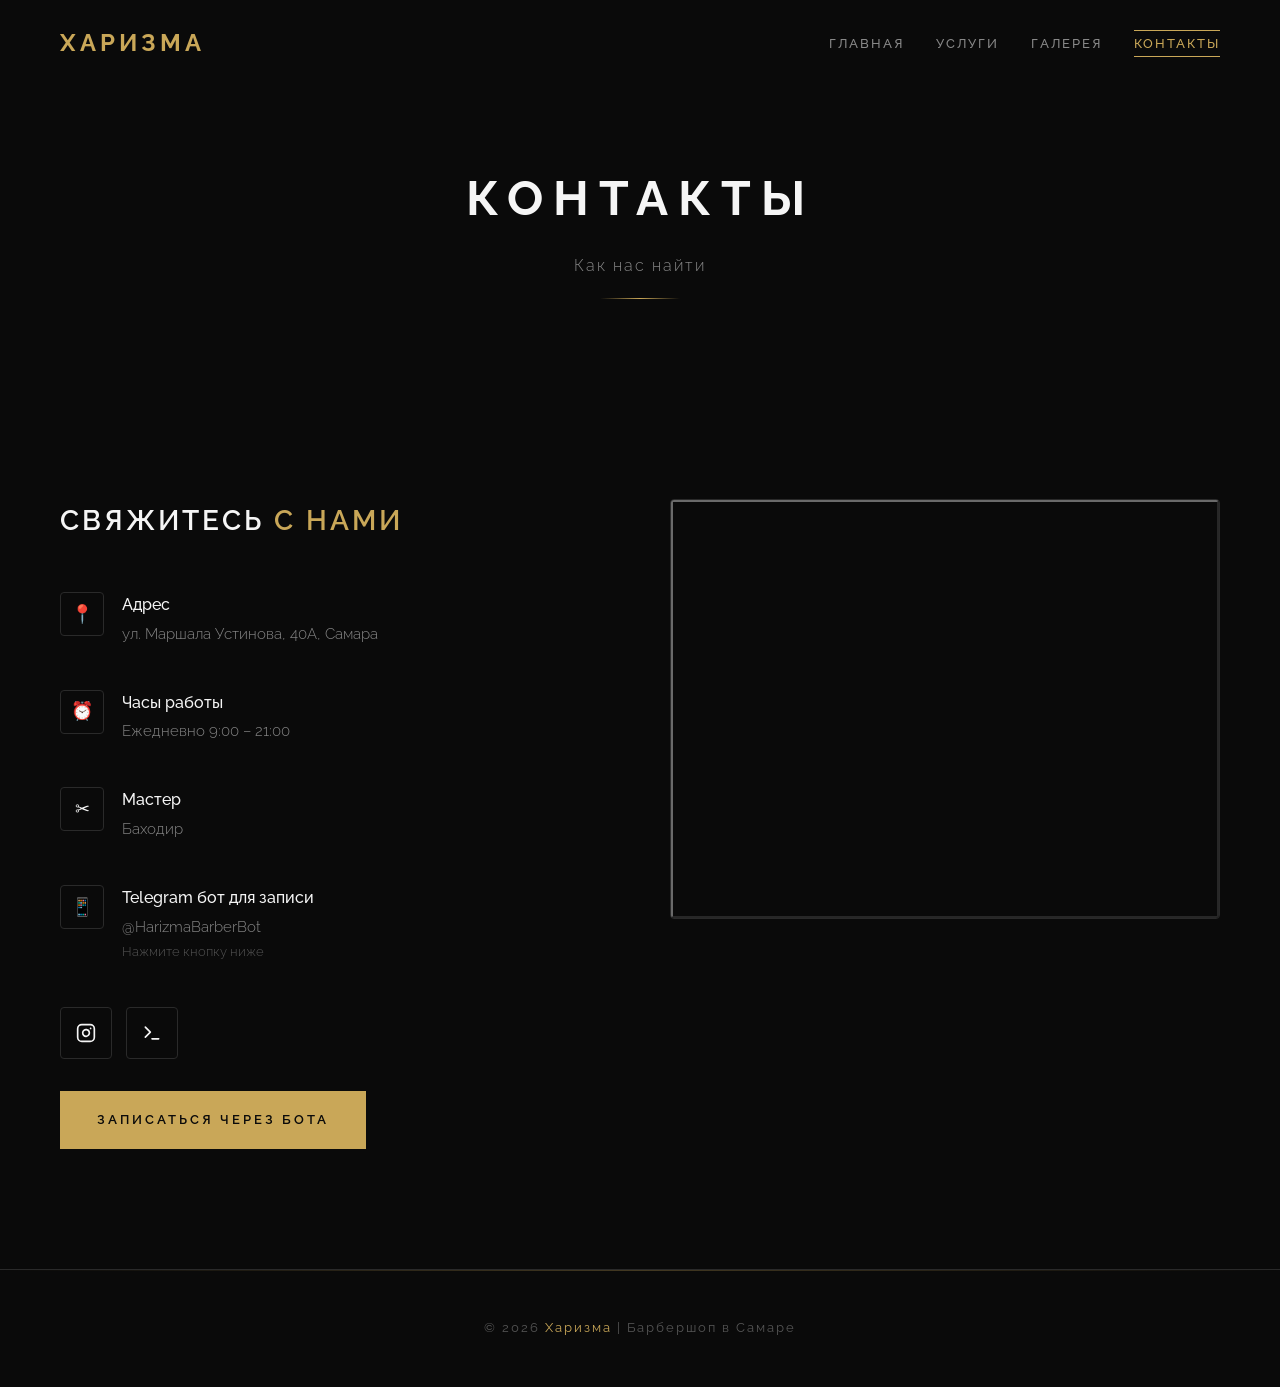
==== contacts.html @ 75cad37e "Initial commit - Харизма barbershop site" ====
<!DOCTYPE html>
<html lang="ru">
<head>
  <meta charset="UTF-8">
  <meta name="viewport" content="width=device-width, initial-scale=1.0">
  <title>Контакты | Харизма Барбершоп</title>
  <meta name="description" content="Контакты барбершопа Харизма в Самаре. Адрес: ул. Маршала Устинова 40А. Телефон, Instagram, Telegram бот для записи.">
  <link rel="preconnect" href="https://fonts.googleapis.com">
  <link rel="preconnect" href="https://fonts.gstatic.com" crossorigin>
  <link href="https://fonts.googleapis.com/css2?family=Raleway:wght@300;400;500;600;700&display=swap" rel="stylesheet">

  <link rel="stylesheet" href="css/style.css">
</head>
<body>
  <div class="loading-screen" id="loadingScreen">
    <div class="loading-scissors">✂</div>
    <div class="loading-bar"><div class="loading-bar-fill"></div></div>
  </div>
  <nav class="navbar" id="navbar">
    <div class="container">
      <a href="index.html" class="logo">Харизма</a>
      <button class="menu-toggle" id="menuToggle" aria-label="Меню">
        <span></span>
        <span></span>
        <span></span>
      </button>
      <ul class="nav-links" id="navLinks">
        <li><a href="index.html">Главная</a></li>
        <li><a href="services.html">Услуги</a></li>
        <li><a href="gallery.html">Галерея</a></li>
        <li><a href="contacts.html" class="active">Контакты</a></li>
      </ul>
    </div>
  </nav>

  <section class="page-header">
    <div class="container">
      <h1>Контакты</h1>
      <p>Как нас найти</p>
    </div>
  </section>

  <section class="section">
    <div class="container">
      <div class="contacts-grid">
        <div class="contacts-info">
          <h3>Свяжитесь <span>с нами</span></h3>

          <div class="contact-item reveal">
            <div class="contact-icon">📍</div>
            <div class="contact-text">
              <strong>Адрес</strong>
              ул. Маршала Устинова, 40А, Самара
            </div>
          </div>

          <div class="contact-item reveal reveal-delay-1">
            <div class="contact-icon">⏰</div>
            <div class="contact-text">
              <strong>Часы работы</strong>
              Ежедневно 9:00 – 21:00
            </div>
          </div>

          <div class="contact-item reveal reveal-delay-2">
            <div class="contact-icon">✂</div>
            <div class="contact-text">
              <strong>Мастер</strong>
              Баходир
            </div>
          </div>

          <div class="contact-item reveal reveal-delay-3">
            <div class="contact-icon">📱</div>
            <div class="contact-text">
              <strong>Telegram бот для записи</strong>
              @HarizmaBarberBot<br>
              <span style="font-size: 13px; color: var(--text-muted);">Нажмите кнопку ниже</span>
            </div>
          </div>

          <div class="social-links reveal">
            <a href="https://www.instagram.com/bahtiyorbarber25" target="_blank" class="social-link" title="Instagram">
              <svg width="20" height="20" viewBox="0 0 24 24" fill="none" stroke="currentColor" stroke-width="2" stroke-linecap="round" stroke-linejoin="round">
                <rect x="2" y="2" width="20" height="20" rx="5" ry="5"></rect>
                <path d="M16 11.37A4 4 0 1 1 12.63 8 4 4 0 0 1 16 11.37z"></path>
                <line x1="17.5" y1="6.5" x2="17.51" y2="6.5"></line>
              </svg>
            </a>
            <a href="https://t.me/HarizmaBarberBot" target="_blank" class="social-link" title="Telegram Bot">
              <svg width="20" height="20" viewBox="0 0 24 24" fill="none" stroke="currentColor" stroke-width="2" stroke-linecap="round" stroke-linejoin="round">
                <polyline points="4 17 10 11 4 5"></polyline>
                <line x1="12" y1="19" x2="20" y2="19"></line>
              </svg>
            </a>
          </div>

          <div class="hero-buttons" style="margin-top: 32px; justify-content: flex-start;">
            <a href="https://t.me/HarizmaBarberBot" target="_blank" class="btn btn-primary">
              Записаться через бота
            </a>
          </div>
        </div>

        <div class="reveal reveal-delay-2">
          <div class="map-container">
            <iframe src="https://yandex.ru/map-widget/v1/?ll=50.309959,53.323868&z=17&pt=50.309959,53.323868,pm2dol&text=Самара, Маршала Устинова 40А" allowfullscreen></iframe>
          </div>
        </div>
      </div>
    </div>
  </section>

  <footer class="footer">
    <div class="container">
      <p class="footer-text">© 2026 <span>Харизма</span> | Барбершоп в Самаре</p>
    </div>
  </footer>

  <script src="js/main.js"></script>
</body>
</html>
---- css/style.css ----
:root {
  --bg-primary: #0a0a0a;
  --bg-secondary: #141414;
  --bg-card: #1a1a1a;
  --border-color: #2a2a2a;
  --gold: #c9a758;
  --gold-light: #e0c878;
  --gold-dark: #a8883e;
  --text-primary: #f5f5f5;
  --text-secondary: #888888;
  --text-muted: #555555;
  --font-main: 'Raleway', sans-serif;
  --transition-smooth: cubic-bezier(0.25, 0.46, 0.45, 0.94);
  --transition-bounce: cubic-bezier(0.68, -0.55, 0.265, 1.55);
}

* {
  margin: 0;
  padding: 0;
  box-sizing: border-box;
}

html {
  scroll-behavior: smooth;
}

body {
  font-family: var(--font-main);
  background-color: var(--bg-primary);
  color: var(--text-primary);
  line-height: 1.6;
  overflow-x: hidden;
  opacity: 0;
  animation: pageFadeIn 0.8s cubic-bezier(0.25, 0.46, 0.45, 0.94) forwards;
  cursor: default;
}

::selection {
  background: var(--gold);
  color: var(--bg-primary);
}

@keyframes pageFadeIn {
  from { opacity: 0; transform: translateY(30px) scale(0.98); }
  to { opacity: 1; transform: translateY(0) scale(1); }
}

a { text-decoration: none; color: inherit; }
ul { list-style: none; }

.container {
  max-width: 1200px;
  margin: 0 auto;
  padding: 0 20px;
}

/* ===== LOADING SCREEN ===== */
.loading-screen {
  position: fixed;
  top: 0;
  left: 0;
  width: 100%;
  height: 100%;
  background: var(--bg-primary);
  z-index: 999999;
  display: flex;
  flex-direction: column;
  align-items: center;
  justify-content: center;
  transition: opacity 0.8s ease, visibility 0.8s ease;
}

.loading-screen.hidden {
  opacity: 0;
  visibility: hidden;
}

.loading-scissors {
  font-size: 48px;
  animation: loadingSpin 1.2s ease infinite;
  color: var(--gold);
}

@keyframes loadingSpin {
  0% { transform: rotate(0deg) scale(1); }
  50% { transform: rotate(180deg) scale(1.2); }
  100% { transform: rotate(360deg) scale(1); }
}

.loading-bar {
  width: 120px;
  height: 2px;
  background: var(--border-color);
  margin-top: 24px;
  overflow: hidden;
  border-radius: 2px;
}

.loading-bar-fill {
  height: 100%;
  width: 0;
  background: var(--gold);
  border-radius: 2px;
  animation: loadingFill 1.2s ease forwards;
}

@keyframes loadingFill {
  0% { width: 0; }
  50% { width: 60%; }
  100% { width: 100%; }
}

/* ===== NAVBAR ===== */
.navbar {
  position: fixed;
  top: 0;
  left: 0;
  width: 100%;
  z-index: 1000;
  padding: 24px 0;
  transition: all 0.6s var(--transition-smooth);
}

.navbar.scrolled {
  background: rgba(10, 10, 10, 0.85);
  backdrop-filter: blur(24px) saturate(1.5);
  -webkit-backdrop-filter: blur(24px) saturate(1.5);
  padding: 12px 0;
  border-bottom: 1px solid var(--border-color);
  box-shadow: 0 4px 40px rgba(0, 0, 0, 0.4);
}

.navbar .container {
  display: flex;
  justify-content: space-between;
  align-items: center;
}

.navbar .logo {
  font-size: 24px;
  font-weight: 700;
  letter-spacing: 4px;
  text-transform: uppercase;
  color: var(--gold);
  transition: color 0.4s var(--transition-smooth);
}

.navbar .logo:hover {
  color: var(--gold-light);
}

.nav-links {
  display: flex;
  gap: 32px;
}

.nav-links a {
  font-size: 13px;
  font-weight: 500;
  letter-spacing: 2px;
  text-transform: uppercase;
  color: var(--text-secondary);
  transition: all 0.4s var(--transition-smooth);
  position: relative;
  padding: 4px 0;
}

.nav-links a::before {
  content: '';
  position: absolute;
  bottom: -2px;
  left: 50%;
  width: 0;
  height: 1px;
  background-color: var(--gold);
  transition: all 0.4s var(--transition-smooth);
  transform: translateX(-50%);
}

.nav-links a::after {
  content: '';
  position: absolute;
  top: -2px;
  right: 50%;
  width: 0;
  height: 1px;
  background-color: var(--gold);
  transition: all 0.4s var(--transition-smooth);
  transform: translateX(50%);
}

.nav-links a:hover {
  color: var(--gold);
  letter-spacing: 3px;
}

.nav-links a:hover::before,
.nav-links a:hover::after {
  width: 100%;
}

.nav-links a.active {
  color: var(--gold);
}

.nav-links a.active::before,
.nav-links a.active::after {
  width: 100%;
}

.menu-toggle {
  display: none;
  background: none;
  border: none;
  cursor: pointer;
  padding: 8px;
  z-index: 1001;
}

.menu-toggle span {
  display: block;
  width: 24px;
  height: 2px;
  background-color: var(--gold);
  margin: 5px 0;
  transition: all 0.4s var(--transition-smooth);
  border-radius: 2px;
}

.menu-toggle.open span:nth-child(1) {
  transform: rotate(45deg) translate(5px, 5px);
  width: 28px;
}

.menu-toggle.open span:nth-child(2) {
  opacity: 0;
  transform: translateX(-10px);
}

.menu-toggle.open span:nth-child(3) {
  transform: rotate(-45deg) translate(5px, -5px);
  width: 28px;
}

/* ===== HERO ===== */
.hero {
  min-height: 100vh;
  display: flex;
  align-items: center;
  justify-content: center;
  text-align: center;
  position: relative;
  overflow: hidden;
}

/* ===== FLOATING PARTICLES ===== */
.particles {
  position: absolute;
  top: 0;
  left: 0;
  width: 100%;
  height: 100%;
  pointer-events: none;
  overflow: hidden;
}

.particle {
  position: absolute;
  width: 2px;
  height: 2px;
  background: var(--gold);
  border-radius: 50%;
  opacity: 0;
  animation: particleFloat linear infinite;
}

@keyframes particleFloat {
  0% { transform: translateY(100vh) scale(0); opacity: 0; }
  10% { opacity: 0.6; }
  90% { opacity: 0.6; }
  100% { transform: translateY(-10vh) scale(1); opacity: 0; }
}

.hero-content {
  position: relative;
  z-index: 1;
  padding: 0 20px;
}

.hero-label {
  font-size: 13px;
  font-weight: 500;
  letter-spacing: 6px;
  text-transform: uppercase;
  color: var(--gold);
  margin-bottom: 24px;
  opacity: 0;
  animation: heroReveal 0.8s var(--transition-smooth) 0.3s forwards;
  position: relative;
  display: inline-block;
}

.hero-label::before,
.hero-label::after {
  content: '';
  position: absolute;
  top: 50%;
  width: 40px;
  height: 1px;
  background: var(--gold);
  opacity: 0;
  animation: lineExpand 0.6s var(--transition-smooth) 0.6s forwards;
}

.hero-label::before { right: calc(100% + 16px); }
.hero-label::after { left: calc(100% + 16px); }

@keyframes lineExpand {
  from { width: 0; opacity: 0; }
  to { width: 40px; opacity: 0.5; }
}

.hero-icon {
  font-size: 56px;
  margin-bottom: 24px;
  display: inline-block;
  opacity: 0;
  animation: heroReveal 0.6s var(--transition-bounce) 0.2s forwards;
}

.hero-icon:hover {
  animation: iconWiggle 0.5s ease;
}

@keyframes iconWiggle {
  0%, 100% { transform: rotate(0deg); }
  25% { transform: rotate(-15deg); }
  75% { transform: rotate(15deg); }
}

.hero-title {
  font-size: 80px;
  font-weight: 700;
  letter-spacing: 16px;
  text-transform: uppercase;
  line-height: 1.1;
  margin-bottom: 16px;
  opacity: 0;
  animation: heroReveal 1s var(--transition-smooth) 0.5s forwards;
}

.hero-title span {
  background: linear-gradient(135deg, var(--gold), var(--gold-light), var(--gold-dark), var(--gold));
  background-size: 300% 300%;
  -webkit-background-clip: text;
  -webkit-text-fill-color: transparent;
  background-clip: text;
  animation: textShimmer 4s ease infinite;
}

@keyframes textShimmer {
  0%, 100% { background-position: 0% 50%; }
  50% { background-position: 100% 50%; }
}

.hero-title .char {
  display: inline-block;
  opacity: 0;
  transform: translateY(40px) rotateX(90deg);
  animation: charReveal 0.6s var(--transition-smooth) forwards;
}

@keyframes charReveal {
  to { opacity: 1; transform: translateY(0) rotateX(0); }
}

.hero-subtitle {
  font-size: 18px;
  color: var(--text-secondary);
  margin-bottom: 8px;
  font-weight: 300;
  letter-spacing: 2px;
  opacity: 0;
  animation: heroReveal 0.8s var(--transition-smooth) 0.7s forwards;
}

.hero-address {
  font-size: 16px;
  color: var(--text-muted);
  margin-bottom: 6px;
  opacity: 0;
  animation: heroReveal 0.8s var(--transition-smooth) 0.8s forwards;
}

.hero-hours {
  font-size: 16px;
  color: var(--gold);
  font-weight: 500;
  margin-bottom: 40px;
  opacity: 0;
  animation: heroReveal 0.8s var(--transition-smooth) 0.9s forwards;
  position: relative;
  display: inline-block;
}

.hero-hours::after {
  content: '';
  position: absolute;
  bottom: -4px;
  left: 0;
  width: 100%;
  height: 1px;
  background: var(--gold);
  transform: scaleX(0);
  transform-origin: right;
  transition: transform 0.6s var(--transition-smooth);
}

.hero-hours:hover::after {
  transform: scaleX(1);
  transform-origin: left;
}

@keyframes heroReveal {
  from { opacity: 0; transform: translateY(30px); }
  to { opacity: 1; transform: translateY(0); }
}

.hero-buttons {
  display: flex;
  gap: 16px;
  justify-content: center;
  flex-wrap: wrap;
  opacity: 0;
  animation: heroReveal 0.8s var(--transition-smooth) 1.1s forwards;
}

/* ===== BUTTONS ===== */
.btn {
  display: inline-flex;
  align-items: center;
  gap: 10px;
  padding: 18px 36px;
  font-family: var(--font-main);
  font-size: 13px;
  font-weight: 600;
  letter-spacing: 3px;
  text-transform: uppercase;
  border: 1px solid var(--gold);
  cursor: pointer;
  position: relative;
  overflow: hidden;
  transition: all 0.5s var(--transition-smooth);
  z-index: 1;
}

.btn::before {
  content: '';
  position: absolute;
  top: 0;
  left: -100%;
  width: 100%;
  height: 100%;
  background: linear-gradient(90deg, transparent, rgba(201, 167, 88, 0.15), transparent);
  transition: left 0.6s var(--transition-smooth);
  z-index: -1;
}

.btn:hover::before {
  left: 100%;
}

.btn-primary {
  background-color: var(--gold);
  color: var(--bg-primary);
}

.btn-primary:hover {
  background-color: transparent;
  color: var(--gold);
  transform: translateY(-3px);
  box-shadow: 0 12px 40px rgba(201, 167, 88, 0.25);
}

.btn-primary:active {
  transform: translateY(-1px);
}

.btn-secondary {
  background-color: transparent;
  color: var(--gold);
}

.btn-secondary:hover {
  background-color: var(--gold);
  color: var(--bg-primary);
  transform: translateY(-3px);
  box-shadow: 0 12px 40px rgba(201, 167, 88, 0.25);
}

.btn-secondary:active {
  transform: translateY(-1px);
}

/* ===== SCROLL INDICATOR ===== */
.scroll-indicator {
  position: absolute;
  bottom: 40px;
  left: 50%;
  transform: translateX(-50%);
  display: flex;
  flex-direction: column;
  align-items: center;
  gap: 12px;
  opacity: 0;
  animation: heroReveal 0.8s var(--transition-smooth) 1.3s forwards;
}

.scroll-indicator span {
  font-size: 10px;
  letter-spacing: 4px;
  text-transform: uppercase;
  color: var(--text-muted);
}

.scroll-line {
  width: 1px;
  height: 50px;
  background: linear-gradient(to bottom, var(--gold), transparent);
  animation: scrollPulse 2s ease infinite;
}

.scroll-mouse {
  width: 20px;
  height: 32px;
  border: 1.5px solid var(--text-muted);
  border-radius: 10px;
  position: relative;
  transition: border-color 0.3s ease;
}

.scroll-mouse::before {
  content: '';
  position: absolute;
  top: 6px;
  left: 50%;
  transform: translateX(-50%);
  width: 2px;
  height: 6px;
  background: var(--gold);
  border-radius: 2px;
  animation: mouseScroll 2s ease infinite;
}

@keyframes mouseScroll {
  0% { top: 6px; opacity: 1; }
  100% { top: 18px; opacity: 0; }
}

@keyframes scrollPulse {
  0%, 100% { opacity: 1; transform: scaleY(1); }
  50% { opacity: 0.3; transform: scaleY(0.5); }
}

/* ===== STATS SECTION ===== */
.stats-section {
  padding: 80px 0;
  position: relative;
  overflow: hidden;
}

.stats-section::before {
  content: '';
  position: absolute;
  top: 0;
  left: 0;
  right: 0;
  bottom: 0;
  pointer-events: none;
}

.stats-grid {
  display: grid;
  grid-template-columns: repeat(3, 1fr);
  gap: 32px;
  position: relative;
  z-index: 1;
}

.stat-item {
  text-align: center;
  padding: 48px 24px;
  background: rgba(26, 26, 26, 0.5);
  border: 1px solid var(--border-color);
  position: relative;
  overflow: hidden;
  transition: all 0.5s var(--transition-smooth);
}

.stat-item::before {
  content: '';
  position: absolute;
  top: -1px;
  left: -1px;
  right: -1px;
  bottom: -1px;
  background: linear-gradient(135deg, transparent 40%, rgba(201, 167, 88, 0.1), transparent 60%);
  opacity: 0;
  transition: opacity 0.6s var(--transition-smooth);
  z-index: 0;
}

.stat-item:hover {
  border-color: var(--gold);
  transform: translateY(-8px);
  box-shadow: 0 16px 48px rgba(201, 167, 88, 0.1);
}

.stat-item:hover::before {
  opacity: 1;
}

.stat-item > * {
  position: relative;
  z-index: 1;
}

.stat-icon {
  font-size: 40px;
  margin-bottom: 16px;
  display: inline-block;
  animation: statIconFloat 3s ease-in-out infinite;
}

.stat-item:nth-child(2) .stat-icon {
  animation-delay: 0.3s;
}

.stat-item:nth-child(3) .stat-icon {
  animation-delay: 0.6s;
}

@keyframes statIconFloat {
  0%, 100% { transform: translateY(0) scale(1); }
  50% { transform: translateY(-8px) scale(1.1); }
}

.stat-number {
  font-size: 56px;
  font-weight: 700;
  color: var(--gold);
  letter-spacing: 2px;
  line-height: 1.1;
  margin-bottom: 8px;
  font-family: var(--font-main);
}

.stat-text {
  font-size: 48px;
  font-weight: 700;
  color: var(--gold);
  letter-spacing: 2px;
  line-height: 1.1;
  margin-bottom: 8px;
  font-family: var(--font-main);
  background: linear-gradient(135deg, var(--gold), var(--gold-light), var(--gold));
  background-size: 200% 200%;
  -webkit-background-clip: text;
  -webkit-text-fill-color: transparent;
  background-clip: text;
  animation: statTextShimmer 3s ease infinite;
}

@keyframes statTextShimmer {
  0%, 100% { background-position: 0% 50%; }
  50% { background-position: 100% 50%; }
}

.stat-label {
  font-size: 16px;
  color: var(--text-secondary);
  font-weight: 300;
  letter-spacing: 2px;
}

/* Sparkle particles */
.stat-sparkle {
  position: absolute;
  top: 0;
  left: 0;
  width: 100%;
  height: 100%;
  pointer-events: none;
  z-index: 0;
}

.stat-sparkle::before,
.stat-sparkle::after {
  content: '✦';
  position: absolute;
  font-size: 10px;
  color: var(--gold);
  opacity: 0;
  animation: sparkleFloat 4s ease-in-out infinite;
}

.stat-sparkle::before {
  top: 15%;
  right: 15%;
  animation-delay: 0s;
}

.stat-sparkle::after {
  bottom: 15%;
  left: 15%;
  animation-delay: 2s;
}

.stat-item:nth-child(2) .stat-sparkle::before {
  animation-delay: 1s;
}

.stat-item:nth-child(2) .stat-sparkle::after {
  animation-delay: 3s;
}

.stat-item:nth-child(3) .stat-sparkle::before {
  animation-delay: 0.5s;
}

.stat-item:nth-child(3) .stat-sparkle::after {
  animation-delay: 2.5s;
}

@keyframes sparkleFloat {
  0%, 100% { opacity: 0; transform: translateY(0) scale(0); }
  25% { opacity: 0.8; transform: translateY(-10px) scale(1); }
  50% { opacity: 0.3; transform: translateY(-20px) scale(0.5); }
  75% { opacity: 0.6; transform: translateY(-5px) scale(0.8); }
}

/* ===== PAGE HEADER ===== */
.page-header {
  padding: 160px 0 80px;
  text-align: center;
  position: relative;
  overflow: hidden;
}

.page-header::before {
  content: '';
  position: absolute;
  top: 0;
  left: 0;
  right: 0;
  bottom: 0;
  pointer-events: none;
}

.page-header::after {
  content: '';
  display: block;
  width: 80px;
  height: 1px;
  background: linear-gradient(90deg, transparent, var(--gold), transparent);
  margin: 20px auto 0;
}

.page-header h1 {
  font-size: 48px;
  font-weight: 700;
  letter-spacing: 10px;
  text-transform: uppercase;
  margin-bottom: 16px;
  animation: headerTitleReveal 0.8s var(--transition-smooth) forwards;
}

@keyframes headerTitleReveal {
  from { opacity: 0; transform: translateY(20px); letter-spacing: 20px; }
  to { opacity: 1; transform: translateY(0); letter-spacing: 10px; }
}

.page-header p {
  color: var(--text-secondary);
  font-size: 16px;
  font-weight: 300;
  letter-spacing: 2px;
}

/* ===== SECTIONS ===== */
.section {
  padding: 120px 0;
  position: relative;
}

.section-title {
  font-size: 36px;
  font-weight: 700;
  letter-spacing: 8px;
  text-transform: uppercase;
  text-align: center;
  margin-bottom: 16px;
}

.section-title span {
  background: linear-gradient(135deg, var(--gold), var(--gold-light));
  -webkit-background-clip: text;
  -webkit-text-fill-color: transparent;
  background-clip: text;
}

.section-divider {
  width: 60px;
  height: 2px;
  background: linear-gradient(90deg, transparent, var(--gold), transparent);
  margin: 0 auto 60px;
  border-radius: 2px;
}

.about-text h2 {
  font-size: 32px;
  font-weight: 700;
  letter-spacing: 4px;
  text-transform: uppercase;
  margin-bottom: 24px;
}

.about-text h2 span {
  color: var(--gold);
  position: relative;
  display: inline-block;
}

.about-text h2 span::after {
  content: '';
  position: absolute;
  bottom: 0;
  left: 0;
  width: 100%;
  height: 2px;
  background: var(--gold);
  transform: scaleX(0);
  transform-origin: left;
  animation: underlineExpand 0.8s var(--transition-smooth) 0.5s forwards;
}

@keyframes underlineExpand {
  to { transform: scaleX(1); }
}

.about-text p {
  color: var(--text-secondary);
  font-weight: 300;
  font-size: 16px;
  line-height: 1.9;
  margin-bottom: 16px;
}

.about-features {
  display: grid;
  grid-template-columns: 1fr 1fr;
  gap: 20px;
  margin-top: 32px;
}

.about-feature {
  display: flex;
  align-items: center;
  gap: 14px;
  font-size: 14px;
  color: var(--text-secondary);
  transition: all 0.4s var(--transition-smooth);
  padding: 8px 12px;
  border-radius: 4px;
}

.about-feature:hover {
  color: var(--text-primary);
  background: rgba(201, 167, 88, 0.05);
  transform: translateX(8px);
}

.about-feature .icon {
  width: 8px;
  height: 8px;
  background-color: var(--gold);
  flex-shrink: 0;
  border-radius: 50%;
  transition: all 0.4s var(--transition-smooth);
}

.about-feature:hover .icon {
  transform: scale(1.5);
  box-shadow: 0 0 12px rgba(201, 167, 88, 0.4);
}

/* ===== SERVICES PAGE ===== */
.services-grid {
  display: grid;
  grid-template-columns: 1fr;
  gap: 20px;
  max-width: 700px;
  margin: 0 auto;
}

.service-card {
  display: flex;
  justify-content: space-between;
  align-items: center;
  padding: 32px 36px;
  background: rgba(26, 26, 26, 0.4);
  border: 1px solid var(--border-color);
  transition: all 0.5s var(--transition-smooth);
  cursor: default;
  position: relative;
  overflow: hidden;
}

.service-card::before {
  content: '';
  position: absolute;
  top: 0;
  left: 0;
  width: 3px;
  height: 0;
  background: var(--gold);
  transition: height 0.5s var(--transition-smooth);
}

.service-card::after {
  content: '';
  position: absolute;
  top: 0;
  left: 0;
  width: 100%;
  height: 100%;
  background: linear-gradient(90deg, transparent, rgba(201, 167, 88, 0.03));
  opacity: 0;
  transition: opacity 0.5s var(--transition-smooth);
}

.service-card:hover {
  border-color: var(--gold);
  transform: translateX(12px) scale(1.01);
  background: var(--bg-secondary);
  box-shadow: 0 8px 40px rgba(201, 167, 88, 0.08);
}

.service-card:hover::before {
  height: 100%;
}

.service-card:hover::after {
  opacity: 1;
}

.service-card .service-name {
  font-size: 18px;
  font-weight: 500;
  letter-spacing: 1px;
  position: relative;
  z-index: 1;
  transition: all 0.4s var(--transition-smooth);
}

.service-card:hover .service-name {
  color: var(--gold-light);
  letter-spacing: 2px;
}

.service-card .service-price {
  font-size: 24px;
  font-weight: 700;
  color: var(--gold);
  letter-spacing: 1px;
  position: relative;
  z-index: 1;
  transition: all 0.4s var(--transition-bounce);
}

.service-card:hover .service-price {
  transform: scale(1.1);
}

.service-divider {
  flex: 1;
  height: 1px;
  background: repeating-linear-gradient(
    to right,
    var(--border-color) 0,
    var(--border-color) 4px,
    transparent 4px,
    transparent 8px
  );
  margin: 0 24px;
  transition: all 0.4s var(--transition-smooth);
}

.service-card:hover .service-divider {
  border-color: var(--gold);
  background: repeating-linear-gradient(
    to right,
    var(--gold) 0,
    var(--gold) 4px,
    transparent 4px,
    transparent 8px
  );
}

.service-note {
  text-align: center;
  color: var(--text-muted);
  font-size: 14px;
  margin-top: 40px;
  letter-spacing: 2px;
}

/* ===== SERVICE CARD COUNTER ===== */
.service-number {
  font-size: 12px;
  color: var(--text-muted);
  letter-spacing: 1px;
  margin-right: 16px;
  font-weight: 300;
  position: relative;
  z-index: 1;
  transition: all 0.4s var(--transition-smooth);
}

.service-card:hover .service-number {
  color: var(--gold);
}

/* ===== GALLERY PAGE ===== */
.gallery-grid {
  display: grid;
  grid-template-columns: repeat(3, 1fr);
  gap: 20px;
}

.gallery-item {
  position: relative;
  aspect-ratio: 1;
  background: rgba(26, 26, 26, 0.3);
  border: 1px solid var(--border-color);
  overflow: hidden;
  cursor: pointer;
  transition: all 0.6s var(--transition-smooth);
}

.gallery-item img {
  width: 100%;
  height: 100%;
  object-fit: cover;
  transition: all 0.6s var(--transition-smooth);
}

.gallery-item::after {
  content: '';
  position: absolute;
  top: 0;
  left: 0;
  right: 0;
  bottom: 0;
  background: linear-gradient(to top, rgba(201, 167, 88, 0.15), transparent);
  opacity: 0;
  transition: opacity 0.5s var(--transition-smooth);
}

.gallery-item:hover {
  border-color: var(--gold);
  transform: scale(1.03) translateY(-4px);
  box-shadow: 0 16px 48px rgba(0, 0, 0, 0.3);
}

.gallery-item:hover img {
  transform: scale(1.1);
}

.gallery-item:hover::after {
  opacity: 1;
}

/* ===== REVIEWS ===== */
.reviews-section {
  padding: 80px 0;
}

.reviews-section .section-title {
  margin-bottom: 48px;
}

.reviews-grid {
  display: grid;
  grid-template-columns: repeat(5, 1fr);
  gap: 16px;
  align-items: stretch;
}

.review-card {
  background: var(--bg-card);
  border: 1px solid var(--border-color);
  padding: 20px;
  transition: all 0.6s var(--transition-smooth);
  height: 100%;
}

.review-card:hover {
  border-color: var(--gold);
  transform: translateY(-4px);
  box-shadow: 0 12px 40px rgba(0, 0, 0, 0.3);
}

.review-stars {
  color: var(--gold);
  font-size: 14px;
  letter-spacing: 3px;
  margin-bottom: 12px;
}

.review-text {
  color: var(--text-secondary);
  font-size: 13px;
  line-height: 1.6;
  margin-bottom: 16px;
}

.review-author {
  display: flex;
  align-items: center;
  justify-content: space-between;
  border-top: 1px solid var(--border-color);
  padding-top: 12px;
}

.review-name {
  color: var(--text-primary);
  font-size: 13px;
  font-weight: 600;
  letter-spacing: 1px;
}

.review-date {
  color: var(--text-muted);
  font-size: 11px;
  letter-spacing: 1px;
}

@media (max-width: 1200px) {
  .reviews-grid {
    grid-template-columns: repeat(3, 1fr);
  }
}

@media (max-width: 768px) {
  .reviews-grid {
    grid-template-columns: repeat(2, 1fr);
  }
}

@media (max-width: 480px) {
  .reviews-grid {
    grid-template-columns: 1fr;
  }
  .review-card {
    padding: 16px;
  }
}

/* ===== REVIEW FORM ===== */
.review-form {
  max-width: 500px;
  margin: 60px auto 0;
  padding: 40px;
  background: var(--bg-card);
  border: 1px solid var(--border-color);
  text-align: center;
  transition: all 0.6s var(--transition-smooth);
}

.review-form:hover {
  border-color: var(--gold);
}

.review-form h3 {
  font-size: 20px;
  font-weight: 600;
  letter-spacing: 3px;
  text-transform: uppercase;
  margin-bottom: 24px;
  color: var(--text-primary);
}

.review-form .form-row {
  display: flex;
  gap: 12px;
  margin-bottom: 12px;
}

.review-form input,
.review-form select {
  flex: 1;
  padding: 12px 16px;
  background: rgba(255, 255, 255, 0.05);
  border: 1px solid var(--border-color);
  color: var(--text-primary);
  font-family: var(--font-main);
  font-size: 14px;
  outline: none;
  transition: border-color 0.3s;
}

.review-form input:focus,
.review-form select:focus,
.review-form textarea:focus {
  border-color: var(--gold);
}

.review-form select {
  flex: 0 0 160px;
  cursor: pointer;
}

.review-form select option {
  background: #1a1a1a;
  color: var(--text-primary);
}

.review-form textarea {
  width: 100%;
  padding: 12px 16px;
  background: rgba(255, 255, 255, 0.05);
  border: 1px solid var(--border-color);
  color: var(--text-primary);
  font-family: var(--font-main);
  font-size: 14px;
  outline: none;
  resize: vertical;
  transition: border-color 0.3s;
  margin-bottom: 16px;
}

.review-form .btn {
  width: 100%;
}

.review-form-success {
  display: none;
  margin-top: 16px;
  padding: 16px;
  border: 1px solid var(--gold);
  color: var(--gold);
  font-size: 14px;
  letter-spacing: 1px;
}

.review-form-success.show {
  display: block;
}

/* ===== GALLERY LIGHTBOX ===== */
.lightbox {
  position: fixed;
  top: 0;
  left: 0;
  width: 100%;
  height: 100%;
  background: rgba(0, 0, 0, 0.95);
  z-index: 99999;
  display: flex;
  align-items: center;
  justify-content: center;
  opacity: 0;
  visibility: hidden;
  transition: all 0.5s var(--transition-smooth);
  cursor: pointer;
}

.lightbox.open {
  opacity: 1;
  visibility: visible;
}

.lightbox-content {
  max-width: 80vw;
  max-height: 80vh;
  transform: scale(0.9);
  transition: transform 0.5s var(--transition-bounce);
}

.lightbox.open .lightbox-content {
  transform: scale(1);
}

/* ===== CONTACTS PAGE ===== */
.contacts-grid {
  display: grid;
  grid-template-columns: 1fr 1fr;
  gap: 60px;
}

.contacts-info h3 {
  font-size: 28px;
  font-weight: 600;
  letter-spacing: 3px;
  text-transform: uppercase;
  margin-bottom: 40px;
}

.contacts-info h3 span {
  color: var(--gold);
  position: relative;
}

.contact-item {
  display: flex;
  gap: 18px;
  margin-bottom: 28px;
  align-items: flex-start;
  padding: 8px 0;
  transition: all 0.4s var(--transition-smooth);
  border-radius: 8px;
}

.contact-item:hover {
  transform: translateX(8px);
}

.contact-item .contact-icon {
  width: 44px;
  height: 44px;
  border: 1px solid var(--border-color);
  display: flex;
  align-items: center;
  justify-content: center;
  font-size: 18px;
  flex-shrink: 0;
  transition: all 0.5s var(--transition-smooth);
  border-radius: 4px;
}

.contact-item:hover .contact-icon {
  border-color: var(--gold);
  color: var(--gold);
  background: rgba(201, 167, 88, 0.08);
  transform: scale(1.1) rotate(-5deg);
}

.contact-item .contact-text {
  font-size: 15px;
  color: var(--text-secondary);
  font-weight: 300;
  line-height: 1.6;
}

.contact-item .contact-text strong {
  display: block;
  color: var(--text-primary);
  font-weight: 500;
  margin-bottom: 4px;
  font-size: 16px;
}

.social-links {
  display: flex;
  gap: 14px;
  margin-top: 36px;
}

.social-link {
  width: 52px;
  height: 52px;
  border: 1px solid var(--border-color);
  display: flex;
  align-items: center;
  justify-content: center;
  font-size: 20px;
  transition: all 0.5s var(--transition-bounce);
  border-radius: 4px;
  position: relative;
}

.social-link::before {
  content: '';
  position: absolute;
  top: 0;
  left: 0;
  width: 100%;
  height: 100%;
  background: var(--gold);
  transform: scale(0);
  transition: transform 0.5s var(--transition-bounce);
  border-radius: 4px;
  z-index: -1;
}

.social-link:hover {
  border-color: var(--gold);
  color: var(--bg-primary);
  transform: translateY(-6px) rotate(0deg);
}

.social-link:hover::before {
  transform: scale(1);
}

.social-link svg {
  position: relative;
  z-index: 1;
}

.map-container {
  width: 100%;
  height: 420px;
  border: 1px solid var(--border-color);
  overflow: hidden;
  border-radius: 4px;
  transition: all 0.5s var(--transition-smooth);
}

.map-container:hover {
  border-color: var(--gold);
  box-shadow: 0 8px 40px rgba(201, 167, 88, 0.1);
}

.map-container iframe {
  width: 100%;
  height: 100%;
  filter: grayscale(1) invert(0.9);
  transition: filter 0.6s var(--transition-smooth);
}

.map-container:hover iframe {
  filter: grayscale(0.5) invert(0.85);
}

/* ===== SECTION SEPARATOR ===== */
.section-separator {
  height: 1px;
  background: linear-gradient(90deg, transparent, var(--border-color), transparent);
  margin: 0;
  border: none;
}

/* ===== ANIMATIONS ===== */
@keyframes slideUp {
  from { opacity: 0; transform: translateY(40px); }
  to { opacity: 1; transform: translateY(0); }
}

@keyframes slideDown {
  from { opacity: 0; transform: translateY(-40px); }
  to { opacity: 1; transform: translateY(0); }
}

@keyframes fadeIn {
  from { opacity: 0; }
  to { opacity: 1; }
}

@keyframes scaleIn {
  from { opacity: 0; transform: scale(0.9); }
  to { opacity: 1; transform: scale(1); }
}

@keyframes shimmer {
  0% { background-position: -200% center; }
  100% { background-position: 200% center; }
}

@keyframes pulse {
  0%, 100% { transform: scale(1); }
  50% { transform: scale(1.05); }
}

@keyframes glow {
  0%, 100% { box-shadow: 0 0 8px rgba(201, 167, 88, 0.2); }
  50% { box-shadow: 0 0 24px rgba(201, 167, 88, 0.4); }
}

@keyframes rotateSlow {
  from { transform: rotate(0deg); }
  to { transform: rotate(360deg); }
}

/* reveal classes for Intersection Observer */
.reveal {
  opacity: 0;
  transform: translateY(50px);
  transition: all 0.9s var(--transition-smooth);
}

.reveal.visible {
  opacity: 1;
  transform: translateY(0);
}

.reveal-left {
  opacity: 0;
  transform: translateX(-60px);
  transition: all 0.9s var(--transition-smooth);
}

.reveal-left.visible {
  opacity: 1;
  transform: translateX(0);
}

.reveal-right {
  opacity: 0;
  transform: translateX(60px);
  transition: all 0.9s var(--transition-smooth);
}

.reveal-right.visible {
  opacity: 1;
  transform: translateX(0);
}

.reveal-scale {
  opacity: 0;
  transform: scale(0.9);
  transition: all 0.9s var(--transition-smooth);
}

.reveal-scale.visible {
  opacity: 1;
  transform: scale(1);
}

.reveal-delay-1 { transition-delay: 0.1s; }
.reveal-delay-2 { transition-delay: 0.2s; }
.reveal-delay-3 { transition-delay: 0.3s; }
.reveal-delay-4 { transition-delay: 0.4s; }
.reveal-delay-5 { transition-delay: 0.5s; }
.reveal-delay-6 { transition-delay: 0.6s; }
.reveal-delay-7 { transition-delay: 0.7s; }

/* ===== FOOTER ===== */
.footer {
  padding: 48px 0;
  border-top: 1px solid var(--border-color);
  text-align: center;
  position: relative;
  overflow: hidden;
}

.footer::before {
  content: '';
  position: absolute;
  top: 0;
  left: 0;
  width: 100%;
  height: 1px;
  background: linear-gradient(90deg, transparent, var(--gold), transparent);
  opacity: 0.3;
}

.footer-text {
  color: var(--text-muted);
  font-size: 13px;
  letter-spacing: 2px;
  transition: all 0.4s var(--transition-smooth);
}

.footer-text span {
  color: var(--gold);
  transition: all 0.4s var(--transition-smooth);
}

.footer-text:hover span {
  letter-spacing: 4px;
}

/* ===== BOT CALL TO ACTION ===== */
.bot-cta {
  text-align: center;
  padding: 60px 0;
  margin-top: 60px;
  position: relative;
}

.bot-cta::before {
  content: '';
  position: absolute;
  top: 0;
  left: 10%;
  right: 10%;
  height: 1px;
  background: linear-gradient(90deg, transparent, var(--border-color), transparent);
}

.bot-cta h3 {
  font-size: 28px;
  font-weight: 600;
  letter-spacing: 4px;
  margin-bottom: 12px;
  transition: all 0.4s var(--transition-smooth);
}

.bot-cta p {
  color: var(--text-secondary);
  margin-bottom: 28px;
  font-size: 16px;
}

/* ===== PARALLAX SHAPES ===== */
.parallax-shape {
  position: absolute;
  pointer-events: none;
  opacity: 0.02;
  font-size: 120px;
  z-index: 0;
}

/* ===== RESPONSIVE ===== */
@media (max-width: 1024px) {
  .hero-title { font-size: 56px; letter-spacing: 10px; }
  .stats-grid { grid-template-columns: repeat(3, 1fr); gap: 20px; }
  .stat-number { font-size: 44px; }
  .stat-text { font-size: 38px; }
  .gallery-grid { grid-template-columns: repeat(2, 1fr); }
}

@media (max-width: 768px) {
  .menu-toggle { display: block; }

  .nav-links {
    position: fixed;
    top: 0;
    right: -100%;
    width: 75%;
    height: 100vh;
    background: rgba(10, 10, 10, 0.88);
    backdrop-filter: blur(32px) saturate(1.5);
    flex-direction: column;
    align-items: center;
    justify-content: center;
    gap: 48px;
    transition: right 0.5s var(--transition-smooth);
  }

  .nav-links.open { right: 0; }

  .nav-links a { font-size: 20px; letter-spacing: 4px; }

  .hero-title { font-size: 36px; letter-spacing: 8px; }

  .hero-subtitle { font-size: 16px; }

  .hero-label::before,
  .hero-label::after { display: none; }

  .stats-grid { grid-template-columns: 1fr; gap: 16px; }
  .stat-number { font-size: 40px; }
  .stat-text { font-size: 34px; }
  .stat-item { padding: 32px 20px; }
  .about-features { grid-template-columns: 1fr; }

  .contacts-grid { grid-template-columns: 1fr; }

  .gallery-grid { grid-template-columns: 1fr 1fr; }

  .page-header { padding: 130px 0 60px; }
  .page-header h1 { font-size: 32px; letter-spacing: 6px; }

  .section { padding: 80px 0; }
  .section-title { font-size: 28px; letter-spacing: 6px; }

  .service-card { padding: 24px 28px; flex-wrap: wrap; gap: 12px; }
  .service-card .service-name { font-size: 16px; }
  .service-card .service-price { font-size: 20px; }
  .service-divider { display: none; }
}

@media (max-width: 480px) {
  .hero-title { font-size: 28px; letter-spacing: 6px; }
  .hero-label { font-size: 11px; }
  .btn { padding: 14px 24px; font-size: 11px; }
  .gallery-grid { grid-template-columns: 1fr; }
  .page-header { padding: 110px 0 50px; }
  .section { padding: 60px 0; }
}
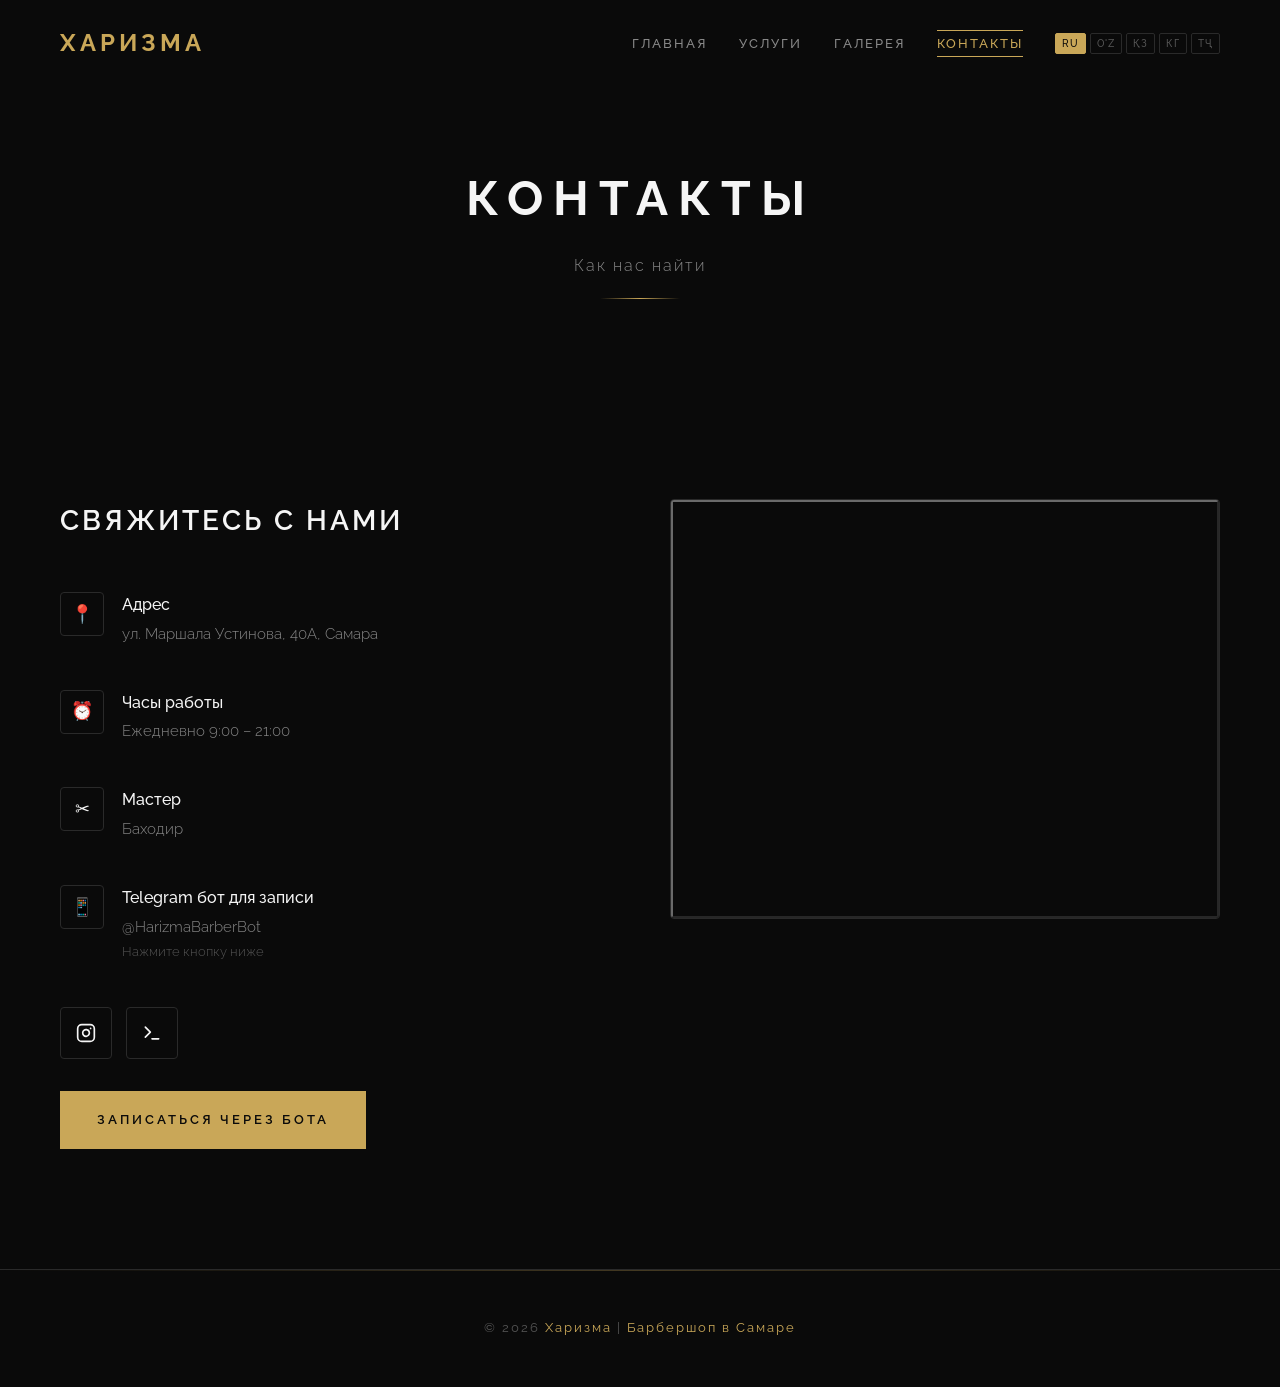
==== commit 6313c30d: "Add multilingual support: RU, UZ, KZ, KG, TJ (site + bot)" ====
--- a/contacts.html
+++ b/contacts.html
@@ -35,8 +35,8 @@
 
   <section class="page-header">
     <div class="container">
-      <h1>Контакты</h1>
-      <p>Как нас найти</p>
+      <h1 data-i18n="page_contacts_title">Контакты</h1>
+      <p data-i18n="page_contacts_sub">Как нас найти</p>
     </div>
   </section>
 
@@ -44,12 +44,12 @@
     <div class="container">
       <div class="contacts-grid">
         <div class="contacts-info">
-          <h3>Свяжитесь <span>с нами</span></h3>
+          <h3 data-i18n="contacts_heading">Свяжитесь <span>с нами</span></h3>
 
           <div class="contact-item reveal">
             <div class="contact-icon">📍</div>
             <div class="contact-text">
-              <strong>Адрес</strong>
+              <strong data-i18n="contacts_address_label">Адрес</strong>
               ул. Маршала Устинова, 40А, Самара
             </div>
           </div>
@@ -57,25 +57,25 @@
           <div class="contact-item reveal reveal-delay-1">
             <div class="contact-icon">⏰</div>
             <div class="contact-text">
-              <strong>Часы работы</strong>
-              Ежедневно 9:00 – 21:00
+              <strong data-i18n="contacts_hours_label">Часы работы</strong>
+              <span data-i18n="contacts_hours_val">Ежедневно 9:00 – 21:00</span>
             </div>
           </div>
 
           <div class="contact-item reveal reveal-delay-2">
             <div class="contact-icon">✂</div>
             <div class="contact-text">
-              <strong>Мастер</strong>
-              Баходир
+              <strong data-i18n="contacts_master_label">Мастер</strong>
+              <span data-i18n="contacts_master_val">Баходир</span>
             </div>
           </div>
 
           <div class="contact-item reveal reveal-delay-3">
             <div class="contact-icon">📱</div>
             <div class="contact-text">
-              <strong>Telegram бот для записи</strong>
+              <strong data-i18n="contacts_bot_label">Telegram бот для записи</strong>
               @HarizmaBarberBot<br>
-              <span style="font-size: 13px; color: var(--text-muted);">Нажмите кнопку ниже</span>
+              <span style="font-size: 13px; color: var(--text-muted);" data-i18n="contacts_bot_hint">Нажмите кнопку ниже</span>
             </div>
           </div>
 
@@ -96,7 +96,7 @@
           </div>
 
           <div class="hero-buttons" style="margin-top: 32px; justify-content: flex-start;">
-            <a href="https://t.me/HarizmaBarberBot" target="_blank" class="btn btn-primary">
+            <a href="https://t.me/HarizmaBarberBot" target="_blank" class="btn btn-primary" data-i18n="contacts_btn_book">
               Записаться через бота
             </a>
           </div>
@@ -113,10 +113,11 @@
 
   <footer class="footer">
     <div class="container">
-      <p class="footer-text">© 2026 <span>Харизма</span> | Барбершоп в Самаре</p>
+      <p class="footer-text">© 2026 <span>Харизма</span> | <span data-i18n="footer">Барбершоп в Самаре</span></p>
     </div>
   </footer>
 
+  <script src="js/i18n.js"></script>
   <script src="js/main.js"></script>
 </body>
 </html>
--- a/css/style.css
+++ b/css/style.css
@@ -33,6 +33,8 @@
   opacity: 0;
   animation: pageFadeIn 0.8s cubic-bezier(0.25, 0.46, 0.45, 0.94) forwards;
   cursor: default;
+  -webkit-tap-highlight-color: transparent;
+  overscroll-behavior: none;
 }
 
 ::selection {
@@ -154,6 +156,74 @@
   gap: 32px;
 }
 
+.lang-switcher {
+  display: flex;
+  gap: 4px;
+}
+
+.lang-btn {
+  background: none;
+  border: 1px solid var(--border-color);
+  color: var(--text-muted);
+  font-family: var(--font-main);
+  font-size: 10px;
+  font-weight: 500;
+  letter-spacing: 1px;
+  padding: 4px 6px;
+  cursor: pointer;
+  transition: all 0.3s var(--transition-smooth);
+  border-radius: 2px;
+  text-transform: uppercase;
+}
+
+.lang-btn:hover {
+  border-color: var(--gold);
+  color: var(--gold);
+}
+
+.lang-btn.active {
+  background: var(--gold);
+  color: var(--bg-primary);
+  border-color: var(--gold);
+}
+
+.lang-li {
+  display: flex !important;
+  align-items: center;
+}
+
+@media (max-width: 768px) {
+  .lang-switcher {
+    gap: 6px;
+    flex-wrap: wrap;
+    justify-content: center;
+  }
+  .lang-btn {
+    font-size: 11px;
+    padding: 6px 10px;
+  }
+}
+
+.nav-overlay {
+  position: fixed;
+  top: 0;
+  left: 0;
+  width: 100%;
+  height: 100%;
+  background: rgba(0, 0, 0, 0.6);
+  z-index: 999;
+  opacity: 0;
+  visibility: hidden;
+  transition: all 0.4s var(--transition-smooth);
+  -webkit-backdrop-filter: blur(4px);
+  backdrop-filter: blur(4px);
+}
+
+.nav-overlay.open {
+  opacity: 1;
+  visibility: visible;
+}
+
 .nav-links a {
   font-size: 13px;
   font-weight: 500;
@@ -245,6 +315,7 @@
 /* ===== HERO ===== */
 .hero {
   min-height: 100vh;
+  min-height: 100svh;
   display: flex;
   align-items: center;
   justify-content: center;
@@ -339,9 +410,9 @@
 }
 
 .hero-title {
-  font-size: 80px;
+  font-size: clamp(36px, 8.5vw, 80px);
   font-weight: 700;
-  letter-spacing: 16px;
+  letter-spacing: clamp(6px, 1.8vw, 16px);
   text-transform: uppercase;
   line-height: 1.1;
   margin-bottom: 16px;
@@ -767,9 +838,9 @@
 }
 
 .page-header h1 {
-  font-size: 48px;
+  font-size: clamp(28px, 5vw, 48px);
   font-weight: 700;
-  letter-spacing: 10px;
+  letter-spacing: clamp(4px, 1.2vw, 10px);
   text-transform: uppercase;
   margin-bottom: 16px;
   animation: headerTitleReveal 0.8s var(--transition-smooth) forwards;
@@ -794,9 +865,9 @@
 }
 
 .section-title {
-  font-size: 36px;
+  font-size: clamp(24px, 4vw, 36px);
   font-weight: 700;
-  letter-spacing: 8px;
+  letter-spacing: clamp(4px, 1vw, 8px);
   text-transform: uppercase;
   text-align: center;
   margin-bottom: 16px;
@@ -818,9 +889,9 @@
 }
 
 .about-text h2 {
-  font-size: 32px;
+  font-size: clamp(24px, 3.8vw, 32px);
   font-weight: 700;
-  letter-spacing: 4px;
+  letter-spacing: clamp(2px, 0.6vw, 4px);
   text-transform: uppercase;
   margin-bottom: 24px;
 }
@@ -1615,7 +1686,6 @@
 
 /* ===== RESPONSIVE ===== */
 @media (max-width: 1024px) {
-  .hero-title { font-size: 56px; letter-spacing: 10px; }
   .stats-grid { grid-template-columns: repeat(3, 1fr); gap: 20px; }
   .stat-number { font-size: 44px; }
   .stat-text { font-size: 38px; }
@@ -1623,61 +1693,161 @@
 }
 
 @media (max-width: 768px) {
-  .menu-toggle { display: block; }
+  .menu-toggle {
+    display: flex;
+    align-items: center;
+    justify-content: center;
+    width: 44px;
+    height: 44px;
+    padding: 0;
+  }
+
+  .menu-toggle span {
+    margin: 4px 0;
+  }
 
   .nav-links {
     position: fixed;
     top: 0;
     right: -100%;
-    width: 75%;
+    width: 80%;
+    max-width: 320px;
     height: 100vh;
-    background: rgba(10, 10, 10, 0.88);
-    backdrop-filter: blur(32px) saturate(1.5);
+    height: 100dvh;
+    background: rgba(10, 10, 10, 0.95);
+    backdrop-filter: blur(40px) saturate(1.5);
+    -webkit-backdrop-filter: blur(40px) saturate(1.5);
     flex-direction: column;
     align-items: center;
     justify-content: center;
-    gap: 48px;
-    transition: right 0.5s var(--transition-smooth);
+    gap: 32px;
+    transition: right 0.4s cubic-bezier(0.65, 0, 0.35, 1);
+    z-index: 1000;
+    border-left: 1px solid var(--border-color);
+    padding: 80px 24px 40px;
+    overflow-y: auto;
   }
 
   .nav-links.open { right: 0; }
 
-  .nav-links a { font-size: 20px; letter-spacing: 4px; }
-
-  .hero-title { font-size: 36px; letter-spacing: 8px; }
+  .nav-links a {
+    font-size: 18px;
+    letter-spacing: 4px;
+    padding: 12px 0;
+    width: 100%;
+    text-align: center;
+  }
+
+  .nav-links a::before,
+  .nav-links a::after { display: none; }
 
   .hero-subtitle { font-size: 16px; }
 
   .hero-label::before,
   .hero-label::after { display: none; }
 
-  .stats-grid { grid-template-columns: 1fr; gap: 16px; }
+  .hero-buttons { flex-direction: column; align-items: center; }
+  .hero-buttons .btn { width: 100%; max-width: 320px; justify-content: center; }
+
+  .stats-section { padding: 60px 0; }
+  .stats-grid { grid-template-columns: 1fr; gap: 12px; }
   .stat-number { font-size: 40px; }
   .stat-text { font-size: 34px; }
-  .stat-item { padding: 32px 20px; }
+  .stat-item { padding: 28px 20px; }
   .about-features { grid-template-columns: 1fr; }
-
-  .contacts-grid { grid-template-columns: 1fr; }
-
-  .gallery-grid { grid-template-columns: 1fr 1fr; }
-
-  .page-header { padding: 130px 0 60px; }
-  .page-header h1 { font-size: 32px; letter-spacing: 6px; }
-
-  .section { padding: 80px 0; }
-  .section-title { font-size: 28px; letter-spacing: 6px; }
-
-  .service-card { padding: 24px 28px; flex-wrap: wrap; gap: 12px; }
+  .about-text p { font-size: 15px; }
+
+  .contacts-grid { grid-template-columns: 1fr; gap: 40px; }
+
+  .gallery-grid { grid-template-columns: 1fr 1fr; gap: 12px; }
+  .gallery-item { aspect-ratio: 4/5; }
+
+  .page-header { padding: 120px 0 50px; }
+
+  .section { padding: 60px 0; }
+
+  .service-card { padding: 20px 24px; flex-wrap: wrap; gap: 8px; }
   .service-card .service-name { font-size: 16px; }
   .service-card .service-price { font-size: 20px; }
   .service-divider { display: none; }
+
+  .review-form { padding: 28px 20px; margin-top: 40px; }
+  .review-form .form-row { flex-direction: column; }
+  .review-form select { flex: 1; }
+
+  .map-container { height: 280px; }
+
+  .contacts-info h3 { font-size: 24px; margin-bottom: 28px; }
+  .contact-item { margin-bottom: 20px; }
+
+  .social-links { gap: 12px; }
+  .social-link { width: 46px; height: 46px; font-size: 18px; }
+
+  .bot-cta { padding: 40px 0; margin-top: 40px; }
+  .bot-cta h3 { font-size: 22px; }
+
+  .scroll-indicator { display: none; }
+
+  .stats-section::before { display: none; }
+
+  .contacts-grid .hero-buttons { justify-content: center !important; }
 }
 
 @media (max-width: 480px) {
-  .hero-title { font-size: 28px; letter-spacing: 6px; }
-  .hero-label { font-size: 11px; }
-  .btn { padding: 14px 24px; font-size: 11px; }
-  .gallery-grid { grid-template-columns: 1fr; }
-  .page-header { padding: 110px 0 50px; }
-  .section { padding: 60px 0; }
-}
+  .hero-title { font-size: inherit; letter-spacing: inherit; }
+  .hero-label { font-size: 11px; letter-spacing: 4px; }
+  .hero-icon { font-size: 40px; }
+  .hero-hours { font-size: 14px; }
+  .hero-subtitle { font-size: 14px; letter-spacing: 1px; }
+  .hero-address { font-size: 14px; }
+
+  .btn { padding: 14px 20px; font-size: 11px; letter-spacing: 2px; }
+
+  .gallery-grid { grid-template-columns: 1fr; gap: 10px; }
+  .gallery-item { aspect-ratio: 1; }
+
+  .page-header { padding: 100px 0 40px; }
+  .page-header p { font-size: 14px; }
+
+  .section { padding: 48px 0; }
+
+  .stats-section { padding: 40px 0; }
+  .stat-number { font-size: 34px; }
+  .stat-text { font-size: 30px; }
+  .stat-item { padding: 24px 16px; }
+
+  .service-card { padding: 16px 20px; }
+  .service-card .service-name { font-size: 14px; }
+  .service-card .service-price { font-size: 18px; }
+
+  .review-card { padding: 14px; }
+  .review-form { padding: 24px 16px; }
+  .review-form h3 { font-size: 16px; letter-spacing: 2px; }
+
+  .map-container { height: 220px; }
+
+  .contact-item .contact-icon { width: 38px; height: 38px; font-size: 15px; }
+  .contact-item .contact-text { font-size: 14px; }
+  .contact-item .contact-text strong { font-size: 14px; }
+
+  .social-link { width: 40px; height: 40px; font-size: 16px; }
+
+  .bot-cta { padding: 32px 0; margin-top: 32px; }
+  .bot-cta h3 { font-size: 20px; letter-spacing: 2px; }
+  .bot-cta p { font-size: 14px; }
+
+  .footer { padding: 32px 0; }
+  .footer-text { font-size: 12px; }
+
+  .container { padding: 0 16px; }
+}
+
+@media (max-width: 360px) {
+  .hero-title { font-size: inherit; letter-spacing: inherit; }
+  .nav-links { width: 100%; max-width: none; }
+  .container { padding: 0 12px; }
+  .btn { padding: 12px 16px; font-size: 10px; }
+  .stat-number { font-size: 28px; }
+  .stat-text { font-size: 24px; }
+  .page-header h1 { font-size: 22px; }
+}
